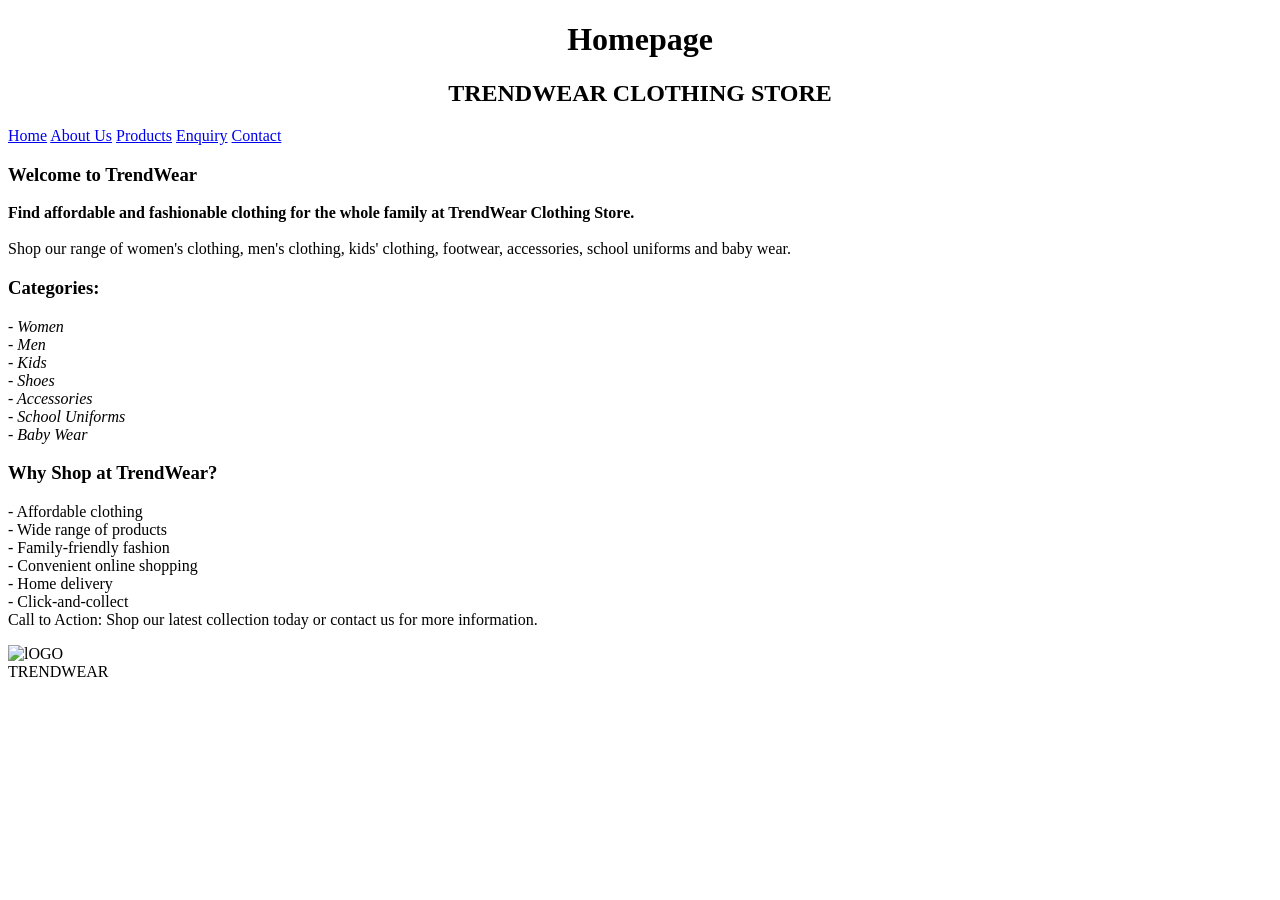
==== index.html @ 8ec3dce1 "modify" ====
<!DOCTYPE html>
<html lang="en">
<head>
    <meta charset="UTF-8">
    <meta name="viewport" content="width=device-width, initial-scale=1.0">
    <title>Document</title>
</head>
<body>
    <h1 style="text-align: center;">Homepage</h1>
   <h2 style="text-align: center;">TRENDWEAR CLOTHING STORE</h2>
<!--Navigation-->
   <nav>
    <a href="./index.html">Home</a>
    <a href="./content/about.html">About Us</a>
    <a href="./content/products.html">Products</a>
    <a href="./content/enquiry.html">Enquiry</a>
    <a href="./content/contact.html">Contact</a>
</nav>

<h3>Welcome to TrendWear</h3>

<p><strong>Find affordable and fashionable clothing for the whole family at TrendWear Clothing Store.</strong> 
<br><br>
Shop our range of women's clothing, men's clothing, kids' clothing, footwear, accessories, school uniforms and baby wear.

<h3>Categories:</h3>
<em>- Women<br>
- Men<br>
- Kids<br>
- Shoes<br>
- Accessories<br>
- School Uniforms<br>
- Baby Wear</em>


<h3>Why Shop at TrendWear?</h3>
- Affordable clothing<br>
- Wide range of products<br>
- Family-friendly fashion<br>
- Convenient online shopping<br>
- Home delivery<br>
- Click-and-collect<br>

Call to Action:
Shop our latest collection today or contact us for more information.</p>
<img src="C:\Users\Student\OneDrive - ADvTECH Ltd\Documents\GitHub\My-Website\images\Logos\ChatGPT Image Aug 13, 2026, 02_03_36 PM.png" alt="lOGO" width="500" height="500"> 
<footer>TRENDWEAR</footer>
</body>
</html>
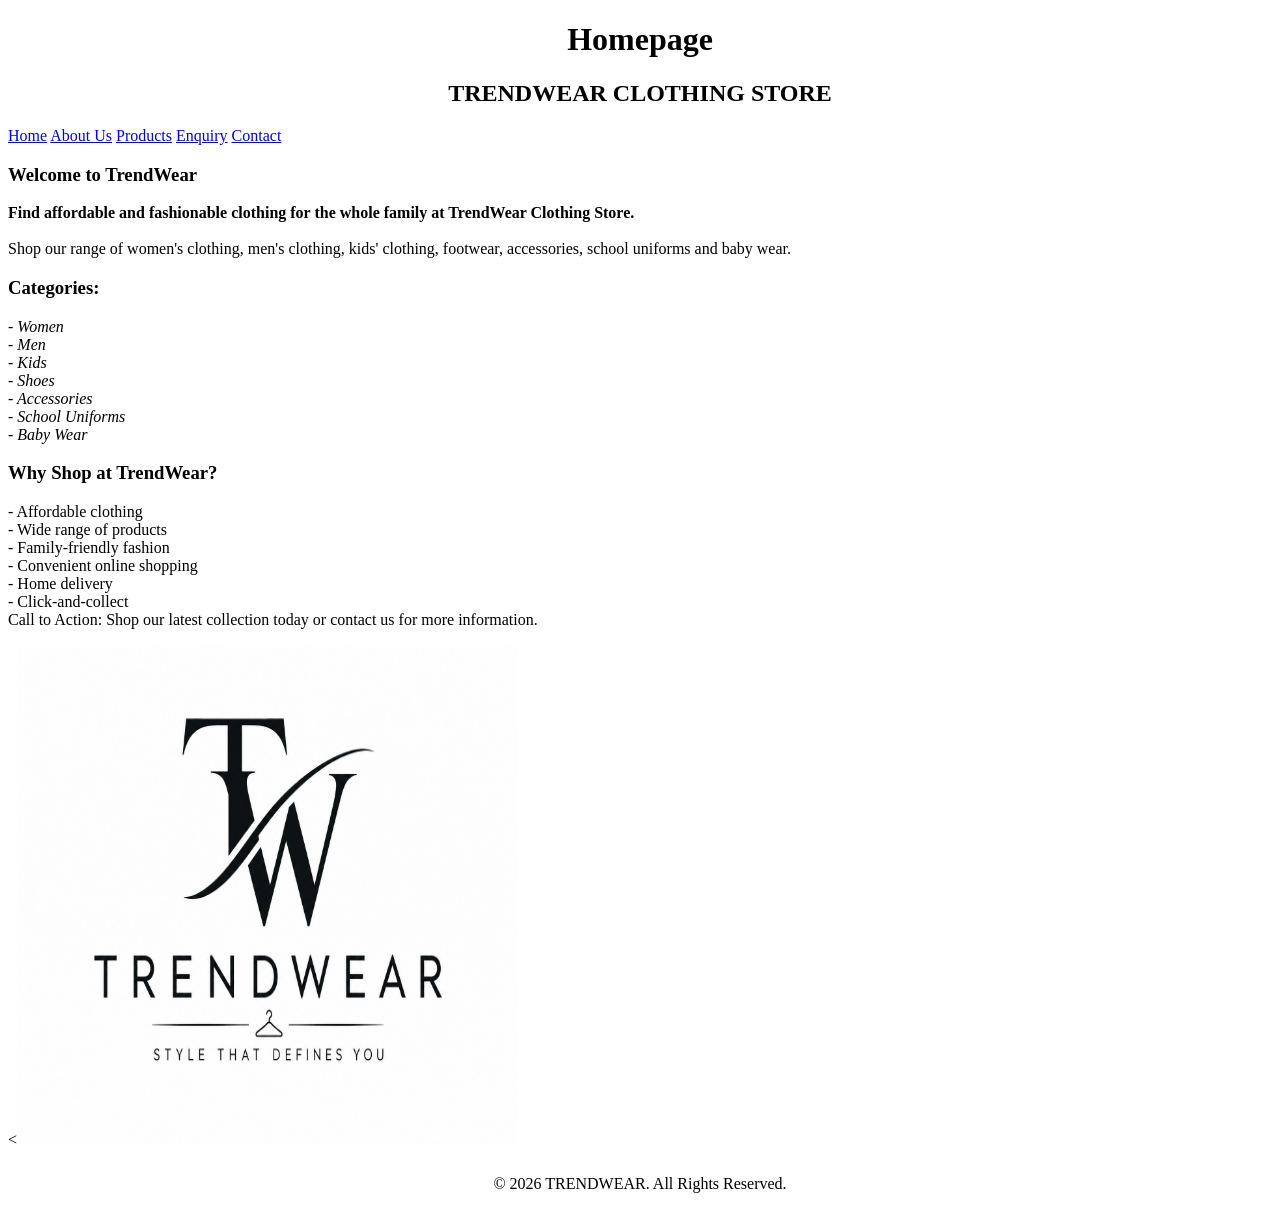
==== commit d59aa1b7: "Merge branch 'main' of https://github.com/ntsika-adams/My-Website" ====
--- a/index.html
+++ b/index.html
@@ -43,7 +43,10 @@
 
 Call to Action:
 Shop our latest collection today or contact us for more information.</p>
-<img src="C:\Users\Student\OneDrive - ADvTECH Ltd\Documents\GitHub\My-Website\images\Logos\ChatGPT Image Aug 13, 2026, 02_03_36 PM.png" alt="lOGO" width="500" height="500"> 
-<footer>TRENDWEAR</footer>
+<<img src="./images/Logos/ChatGPT%20Image%20Aug%2013,%202026,%2002_03_36%20PM.png" alt="TrendWear Logo" width="500" height="500">
+
+<footer style="text-align: center; padding: 10px 0;">
+        <p>&copy; 2026 TRENDWEAR. All Rights Reserved.</p>
+    </footer>
 </body>
 </html>
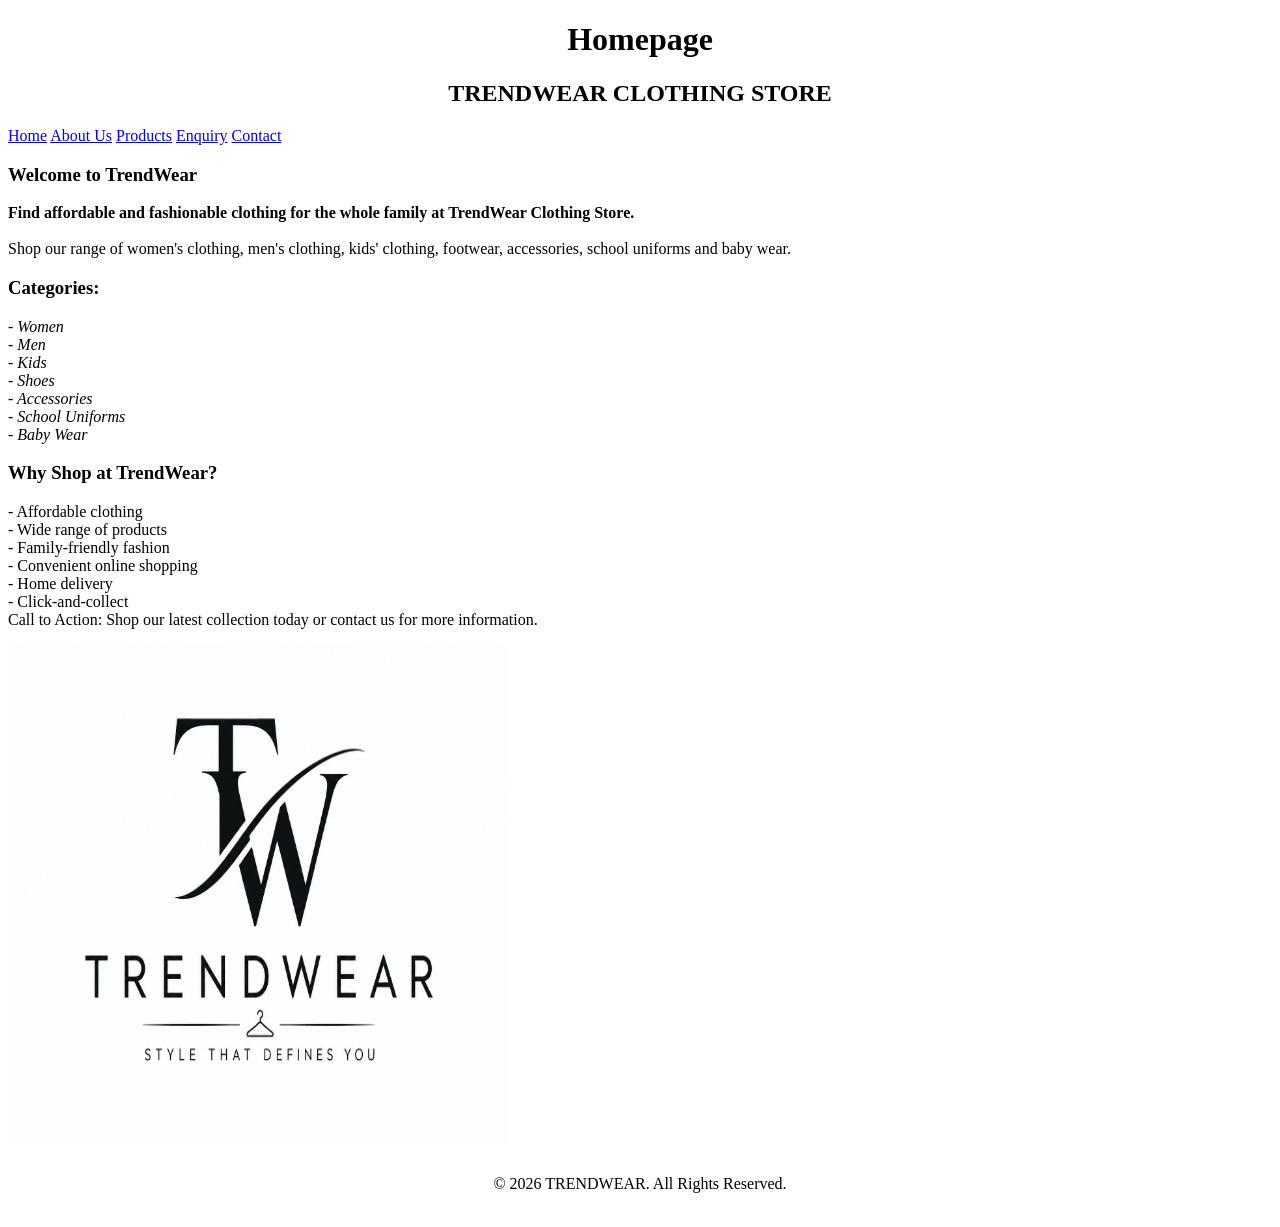
==== commit 82ec67fa: "mod" ====
--- a/index.html
+++ b/index.html
@@ -4,6 +4,7 @@
     <meta charset="UTF-8">
     <meta name="viewport" content="width=device-width, initial-scale=1.0">
     <title>Document</title>
+    <link rel="stylesheet" href="styles.css">
 </head>
 <body>
     <h1 style="text-align: center;">Homepage</h1>
@@ -16,13 +17,13 @@
     <a href="./content/enquiry.html">Enquiry</a>
     <a href="./content/contact.html">Contact</a>
 </nav>
-
+ 
 <h3>Welcome to TrendWear</h3>
-
+ 
 <p><strong>Find affordable and fashionable clothing for the whole family at TrendWear Clothing Store.</strong> 
 <br><br>
 Shop our range of women's clothing, men's clothing, kids' clothing, footwear, accessories, school uniforms and baby wear.
-
+ 
 <h3>Categories:</h3>
 <em>- Women<br>
 - Men<br>
@@ -31,8 +32,8 @@
 - Accessories<br>
 - School Uniforms<br>
 - Baby Wear</em>
-
-
+ 
+ 
 <h3>Why Shop at TrendWear?</h3>
 - Affordable clothing<br>
 - Wide range of products<br>
@@ -40,13 +41,14 @@
 - Convenient online shopping<br>
 - Home delivery<br>
 - Click-and-collect<br>
-
+ 
 Call to Action:
 Shop our latest collection today or contact us for more information.</p>
-<<img src="./images/Logos/ChatGPT%20Image%20Aug%2013,%202026,%2002_03_36%20PM.png" alt="TrendWear Logo" width="500" height="500">
-
+<img src="./images/Logos/ChatGPT%20Image%20Aug%2013,%202026,%2002_03_36%20PM.png" alt="TrendWear Logo" width="500" height="500">
+ 
 <footer style="text-align: center; padding: 10px 0;">
         <p>&copy; 2026 TRENDWEAR. All Rights Reserved.</p>
     </footer>
 </body>
-</html>+</html>
+ 
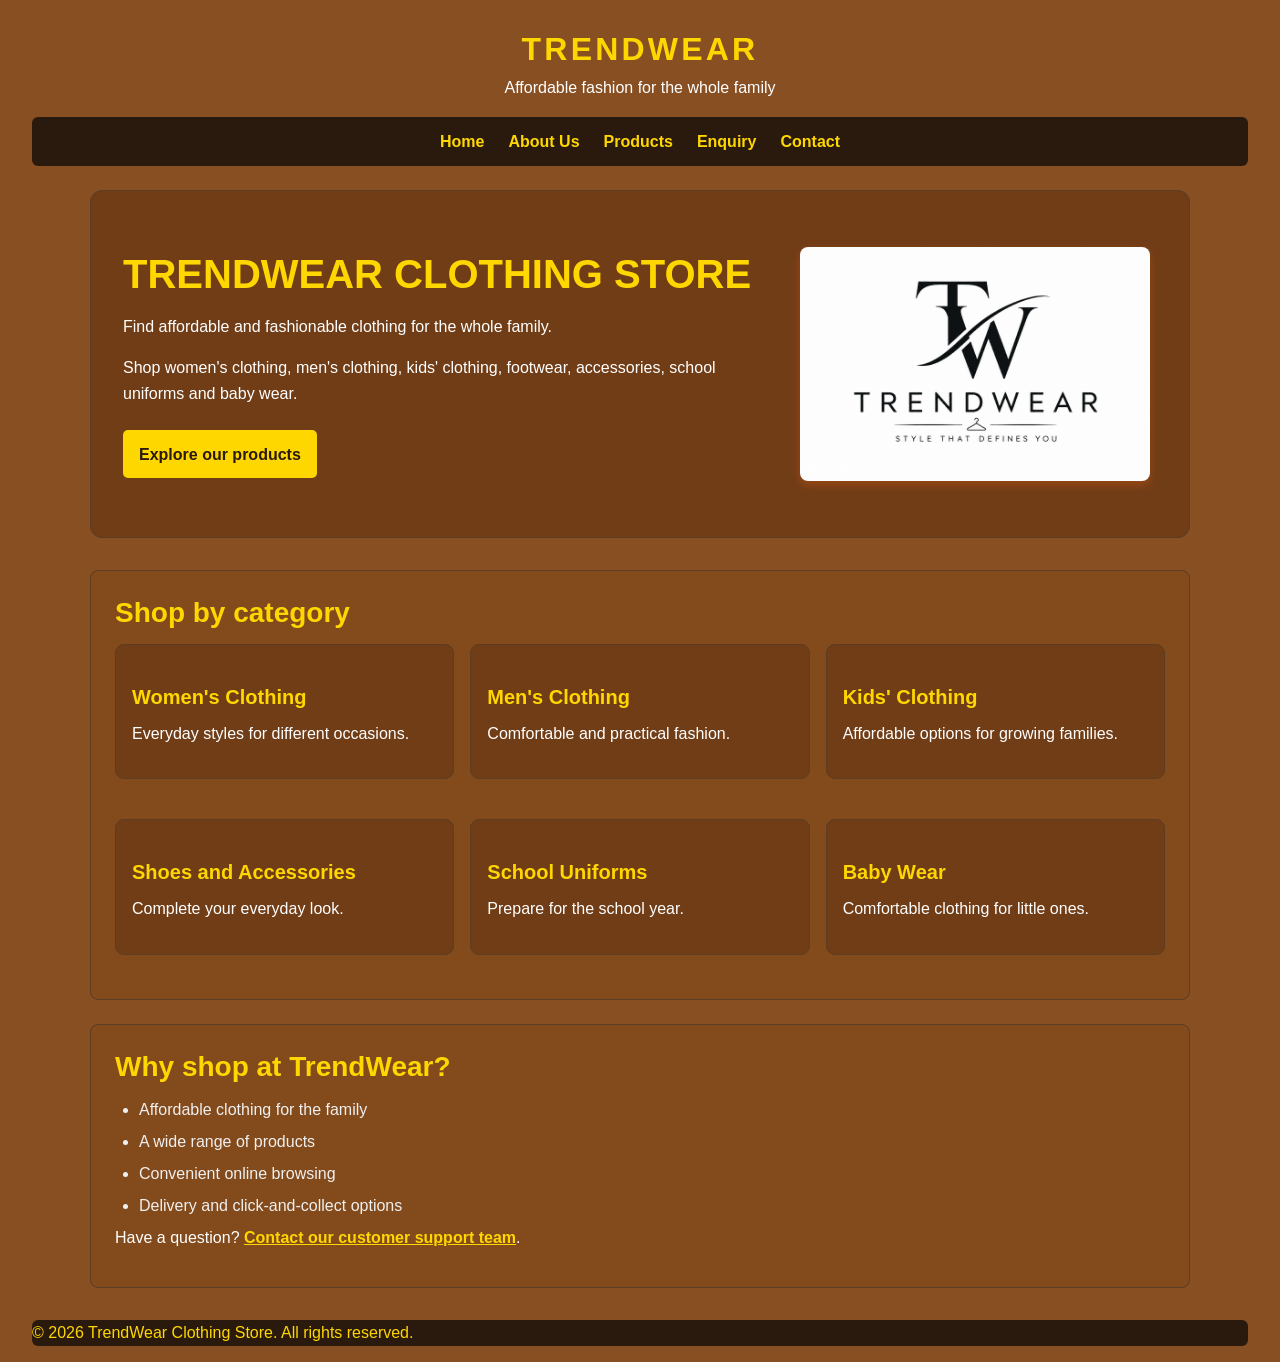
==== commit 33f21c19: "add" ====
--- a/index.html
+++ b/index.html
@@ -1,54 +1,59 @@
 <!DOCTYPE html>
 <html lang="en">
 <head>
-    <meta charset="UTF-8">
-    <meta name="viewport" content="width=device-width, initial-scale=1.0">
-    <title>Document</title>
-    <link rel="stylesheet" href="styles.css">
+  <meta charset="UTF-8">
+  <meta name="viewport" content="width=device-width, initial-scale=1.0">
+  <meta name="description" content="Shop affordable family fashion at TrendWear Clothing Store. Explore clothing, shoes, accessories, school uniforms and baby wear.">
+  <meta name="keywords" content="affordable clothing South Africa, family fashion, shoes, school uniforms, baby wear, TrendWear">
+  <meta name="robots" content="index, follow">
+  <title>TrendWear Clothing Store | Affordable Family Fashion</title>
+  <link rel="stylesheet" href="css/style.css">
+  <script src="js/script.js" defer></script>
 </head>
 <body>
-    <h1 style="text-align: center;">Homepage</h1>
-   <h2 style="text-align: center;">TRENDWEAR CLOTHING STORE</h2>
-<!--Navigation-->
-   <nav>
-    <a href="./index.html">Home</a>
-    <a href="./content/about.html">About Us</a>
-    <a href="./content/products.html">Products</a>
-    <a href="./content/enquiry.html">Enquiry</a>
-    <a href="./content/contact.html">Contact</a>
-</nav>
- 
-<h3>Welcome to TrendWear</h3>
- 
-<p><strong>Find affordable and fashionable clothing for the whole family at TrendWear Clothing Store.</strong> 
-<br><br>
-Shop our range of women's clothing, men's clothing, kids' clothing, footwear, accessories, school uniforms and baby wear.
- 
-<h3>Categories:</h3>
-<em>- Women<br>
-- Men<br>
-- Kids<br>
-- Shoes<br>
-- Accessories<br>
-- School Uniforms<br>
-- Baby Wear</em>
- 
- 
-<h3>Why Shop at TrendWear?</h3>
-- Affordable clothing<br>
-- Wide range of products<br>
-- Family-friendly fashion<br>
-- Convenient online shopping<br>
-- Home delivery<br>
-- Click-and-collect<br>
- 
-Call to Action:
-Shop our latest collection today or contact us for more information.</p>
-<img src="./images/Logos/ChatGPT%20Image%20Aug%2013,%202026,%2002_03_36%20PM.png" alt="TrendWear Logo" width="500" height="500">
- 
-<footer style="text-align: center; padding: 10px 0;">
-        <p>&copy; 2026 TRENDWEAR. All Rights Reserved.</p>
-    </footer>
+  <header class="site-header">
+    <p class="brand">TRENDWEAR</p>
+    <p class="tagline">Affordable fashion for the whole family</p>
+    <nav aria-label="Main navigation">
+      <a href="index.html" aria-current="page">Home</a>
+      <a href="content/about.html">About Us</a>
+      <a href="content/products.html">Products</a>
+      <a href="content/enquiry.html">Enquiry</a>
+      <a href="content/contact.html">Contact</a>
+    </nav>
+  </header>
+  <main>
+    <section class="hero">
+      <div>
+        <h1>TRENDWEAR CLOTHING STORE</h1>
+        <p>Find affordable and fashionable clothing for the whole family.</p>
+        <p>Shop women's clothing, men's clothing, kids' clothing, footwear, accessories, school uniforms and baby wear.</p>
+        <a class="button-link" href="content/products.html">Explore our products</a>
+      </div>
+      <img src="images/Logos/Logo Image.png.png" alt="TrendWear Clothing Store logo" width="350" height="350" loading="lazy">
+    </section>
+    <section>
+      <h2>Shop by category</h2>
+      <div class="category-grid">
+        <article><h3>Women's Clothing</h3><p>Everyday styles for different occasions.</p></article>
+        <article><h3>Men's Clothing</h3><p>Comfortable and practical fashion.</p></article>
+        <article><h3>Kids' Clothing</h3><p>Affordable options for growing families.</p></article>
+        <article><h3>Shoes and Accessories</h3><p>Complete your everyday look.</p></article>
+        <article><h3>School Uniforms</h3><p>Prepare for the school year.</p></article>
+        <article><h3>Baby Wear</h3><p>Comfortable clothing for little ones.</p></article>
+      </div>
+    </section>
+    <section>
+      <h2>Why shop at TrendWear?</h2>
+      <ul>
+        <li>Affordable clothing for the family</li>
+        <li>A wide range of products</li>
+        <li>Convenient online browsing</li>
+        <li>Delivery and click-and-collect options</li>
+      </ul>
+      <p>Have a question? <a href="content/contact.html">Contact our customer support team</a>.</p>
+    </section>
+  </main>
+  <footer><p>&copy; 2026 TrendWear Clothing Store. All rights reserved.</p></footer>
 </body>
 </html>
- 
--- a/css/style.css
+++ b/css/style.css
@@ -0,0 +1,429 @@
+/* =========================================================
+   BASE STYLES
+   ========================================================= */
+*, *::before, *::after {
+  margin: 0;
+  padding: 0;
+  box-sizing: border-box;
+}
+ 
+html {
+  font-size: 100%;
+}
+ 
+body {
+  font-family: 'Segoe UI', Arial, sans-serif;
+  font-size: 1rem;
+  line-height: 1.6;
+  color: #f0f0f0;
+  background-color: #884f23; /* dark brown page background */
+  padding: 1rem 2rem;
+}
+ 
+/* =========================================================
+   TYPOGRAPHY
+   ========================================================= */
+h1, h2 {
+  color: #FFD700; /* gold */
+  font-weight: 700;
+  margin-bottom: 0.5rem;
+}
+ 
+h1 { font-size: 2.5rem; }
+h2 { font-size: 1.75rem; }
+ 
+h3 {
+  color: #FFD700;
+  font-size: 1.25rem;
+  margin: 1.25rem 0 0.5rem;
+}
+ 
+p {
+  color: #ffffff;
+  font-size: 1rem;
+  margin-bottom: 1rem;
+}
+ 
+strong {
+  color: #ffffff;
+}
+ 
+em {
+  color: #ffffff;
+  font-style: italic;
+  display: inline-block;
+  margin-bottom: 1rem;
+}
+
+/* FIX: links inside text (e.g. phone and email on the contact page)
+   were the browser default blue, which is hard to read on brown */
+p a {
+  color: #FFD700;
+  font-weight: 700;
+}
+
+p a:hover,
+p a:focus {
+  color: #ffffff;
+}
+ 
+/* =========================================================
+   NAVIGATION
+   ========================================================= */
+nav {
+  display: flex;
+  flex-wrap: wrap;
+  justify-content: center;
+  gap: 1.5rem;
+  background-color: #2a1a0d;
+  padding: 0.75rem 1rem;
+  margin-bottom: 1.5rem;
+  border-radius: 6px;
+}
+ 
+nav a {
+  color: #FFD700;
+  text-decoration: none;
+  font-weight: 600;
+  transition: color 0.2s ease;
+}
+ 
+nav a:hover,
+nav a:focus {
+  color: #ffffff;
+}
+ 
+/* =========================================================
+   IMAGE
+   ========================================================= */
+img {
+  display: block;
+  max-width: 100%;
+  height: auto;
+  margin: 1.5rem auto;
+  border-radius: 8px;
+  box-shadow: 0 4px 10px rgba(212, 89, 18, 0.4);
+}
+ 
+/* =========================================================
+   FOOTER
+   ========================================================= */
+footer {
+  background-color: #2a1a0d;
+  margin-top: 2rem;
+  border-radius: 6px;
+}
+ 
+footer p {
+  color: #FFD700;
+  margin: 0;
+}
+ 
+/* =========================================================
+   PAGE STRUCTURE (header, main, section, article)
+   ========================================================= */
+header {
+  margin-bottom: 1rem;
+}
+ 
+main {
+  display: block;
+  max-width: 1100px;
+  margin: 0 auto;
+}
+ 
+section, article {
+  background-color: #834a1c;
+  border: 1px solid #5a3d22;
+  border-radius: 8px;
+  padding: 1.25rem 1.5rem;
+  margin-bottom: 1.5rem;
+}
+ 
+/* =========================================================
+   LISTS
+   ========================================================= */
+ul {
+  list-style: disc;
+  margin-left: 1.5rem;
+  color: #f0f0f0;
+}
+ 
+ul li {
+  margin-bottom: 0.4rem;
+}
+ 
+/* =========================================================
+   FORMS (enquiry page + contact page)
+   ========================================================= */
+form {
+  background-color: #da711b;
+  border: 1px solid #e9872b;
+  border-radius: 8px;
+  padding: 1.5rem;
+  max-width: 500px;
+  margin: 1rem auto;
+}
+
+/* FIX: gold labels on the orange form were hard to read,
+   so labels now use the dark brown from the nav bar */
+form label {
+  color: #2a1a0d;
+  font-weight: 600;
+  display: inline-block;
+  margin-top: 0.5rem;
+}
+
+/* FIX: the old rule was "form input, form select". It also hit radio
+   buttons (stretching them to 100% wide) and missed <textarea>.
+   Now every text-style control is covered and radios are excluded.
+   border-box stops 100% width + padding from overflowing the form. */
+form input:not([type="radio"]):not([type="checkbox"]),
+form select,
+form textarea {
+  width: 100%;
+  box-sizing: border-box;
+  padding: 0.6em;
+  margin-top: 0.25rem;
+  border: 1px solid #5a3d22;
+  border-radius: 4px;
+  background-color: #f0f0f0;
+  color: #222;
+  font-family: inherit;
+  font-size: 1rem;
+}
+
+/* NEW: message box on the contact page */
+form textarea {
+  display: block;
+  min-height: 140px;
+  resize: vertical;
+}
+
+form ::placeholder {
+  color: #6b5a4a;
+  opacity: 1;
+}
+ 
+form input:focus,
+form select:focus,
+form textarea:focus {
+  outline: none;
+  border-color: #FFD700;
+  box-shadow: 0 0 0 3px rgba(255, 215, 0, 0.3);
+}
+
+/* NEW: fieldset and legend (section headings in the contact form) */
+form fieldset {
+  border: 0;
+  margin: 0 0 1.5rem;
+  padding: 0;
+}
+
+form legend {
+  width: 100%;
+  margin-bottom: 0.5rem;
+  padding-bottom: 0.5rem;
+  border-bottom: 1px solid #5a3d22;
+  color: #2a1a0d;
+  font-size: 1.1rem;
+  font-weight: 700;
+}
+
+/* NEW: radio buttons (preferred contact method) */
+form input[type="radio"],
+form input[type="checkbox"] {
+  width: auto;
+  margin: 0 0.4rem 0 0;
+  accent-color: #2a1a0d;
+  vertical-align: middle;
+}
+
+form input[type="radio"] + label {
+  margin: 0 1.5rem 0 0;
+  font-weight: 400;
+}
+
+form input[type="radio"]:focus-visible {
+  outline: 3px solid #2a1a0d;
+  outline-offset: 2px;
+}
+ 
+/* Buttons. FIX: button text was orange on gold (very low contrast),
+   now dark brown on gold. Covers both <input type="submit"> (enquiry
+   page) and <button> (contact page). */
+form input[type="submit"],
+form input[type="button"],
+form button[type="submit"] {
+  width: auto;
+  background-color: #FFD700;
+  color: #2a1a0d;
+  font-family: inherit;
+  font-size: 1rem;
+  font-weight: 700;
+  border: none;
+  border-radius: 4px;
+  cursor: pointer;
+  padding: 0.6em 1.5em;
+  margin-top: 1rem;
+  transition: background-color 0.2s ease;
+}
+ 
+form input[type="submit"]:hover,
+form input[type="button"]:hover,
+form button[type="submit"]:hover {
+  background-color: #e6c200;
+}
+
+/* NEW: "Clear form" button */
+form button[type="reset"] {
+  background-color: transparent;
+  color: #2a1a0d;
+  font-family: inherit;
+  font-size: 1rem;
+  font-weight: 700;
+  border: 2px solid #2a1a0d;
+  border-radius: 4px;
+  cursor: pointer;
+  padding: 0.5em 1.4em;
+  margin-top: 1rem;
+  margin-left: 0.5rem;
+  transition: background-color 0.2s ease;
+}
+
+form button[type="reset"]:hover {
+  background-color: rgba(42, 26, 13, 0.15);
+}
+
+form button:focus-visible {
+  outline: 3px solid #2a1a0d;
+  outline-offset: 2px;
+}
+ 
+/* =========================================================
+   MAP / IFRAME (contact page)
+   ========================================================= */
+iframe {
+  max-width: 100%;
+  border: 2px solid #FFD700;
+  border-radius: 8px;
+  margin: 1rem 0;
+}
+ 
+hr {
+  border: none;
+  border-top: 1px solid #5a3d22;
+  margin: 2rem 0;
+}
+ 
+/* =========================================================
+   RESPONSIVE DESIGN
+   ========================================================= */
+@media (max-width: 1024px) {
+  body { padding: 1rem; }
+  h1 { font-size: 2.2rem; }
+}
+ 
+@media (max-width: 600px) {
+  nav {
+    flex-direction: column;
+    align-items: center;
+    gap: 0.75rem;
+  }
+ 
+  h1 { font-size: 1.8rem; }
+  h2 { font-size: 1.4rem; }
+ 
+  img {
+    width: 100%;
+    height: auto;
+  }
+ 
+  section, article, form {
+    padding: 1rem;
+  }
+
+  /* NEW: full-width buttons on phones */
+  form button[type="submit"],
+  form button[type="reset"] {
+    display: block;
+    width: 100%;
+    margin-left: 0;
+  }
+ 
+  iframe {
+    height: 300px;
+  }
+}
+
+/* =========================================================
+   PART 3 ENHANCEMENTS: HERO, CARDS, INTERACTIONS AND ACCESSIBILITY
+   ========================================================= */
+a { color: #ffe66d; }
+a:focus-visible, button:focus-visible, input:focus-visible,
+select:focus-visible, textarea:focus-visible {
+  outline: 3px solid #fff;
+  outline-offset: 3px;
+}
+.site-header { text-align: center; margin-bottom: 1.5rem; }
+.brand { color: #ffd700; font-size: 2rem; font-weight: 900; letter-spacing: .2rem; margin: .5rem 0 0; }
+.tagline { color: #fff; }
+.hero {
+  display: grid; grid-template-columns: minmax(0, 1.4fr) minmax(220px, .8fr);
+  gap: 2rem; align-items: center; background: #713d17; padding: 2rem;
+  border-radius: 12px; margin-bottom: 2rem;
+}
+.hero img { max-height: 350px; object-fit: contain; }
+.button-link, .button-link:visited {
+  display: inline-block; background: #ffd700; color: #2a1a0d;
+  font-weight: 700; text-decoration: none; border-radius: 5px;
+  padding: .7rem 1rem; margin: .5rem 0;
+}
+.button-link:hover { background: #fff0a6; }
+.category-grid, .product-grid {
+  display: grid; grid-template-columns: repeat(3, minmax(0, 1fr)); gap: 1rem;
+}
+.category-grid article, .product-card {
+  background: #713d17; border: 1px solid #5a3d22; border-radius: 9px;
+  padding: 1rem; min-width: 0; transition: transform .2s ease, box-shadow .2s ease;
+}
+.category-grid article:hover, .product-card:hover {
+  transform: translateY(-3px); box-shadow: 0 8px 18px rgba(0,0,0,.22);
+}
+.product-card img { width: 100%; height: 220px; object-fit: contain; cursor: zoom-in; background: #fff; }
+.product-card h2 { font-size: 1.25rem; margin-top: .5rem; }
+.product-details { font-size: .9rem; }
+.catalogue-tools {
+  display: grid; grid-template-columns: 1fr 1fr; gap: .5rem 1rem;
+  max-width: 700px; margin: 0 auto 1.5rem; background: #713d17;
+  padding: 1rem; border-radius: 8px;
+}
+.catalogue-tools h2, .catalogue-tools p { grid-column: 1 / -1; }
+.catalogue-tools input, .catalogue-tools select {
+  width: 100%; min-width: 0; padding: .65rem; border-radius: 4px; border: 1px solid #5a3d22;
+}
+.notice { padding: 1rem; background: #fff0a6; color: #2a1a0d; border-radius: 6px; }
+.lightbox { width: min(90vw, 800px); max-width: 800px; padding: 1rem; margin: auto; border: 2px solid #ffd700; border-radius: 10px; background: #2a1a0d; color: white; }
+.lightbox::backdrop { background: rgba(0,0,0,.8); }
+.lightbox img { max-height: 70vh; object-fit: contain; }
+.lightbox-close { display: block; margin-left: auto; padding: .5rem .8rem; cursor: pointer; }
+.form-status { margin-top: 1rem; font-weight: 700; }
+.form-status.success { color: #155724; background: #d4edda; padding: .7rem; border-radius: 4px; }
+.form-status.error { color: #721c24; background: #f8d7da; padding: .7rem; border-radius: 4px; }
+.secondary-button { background: transparent; color: #2a1a0d; border: 2px solid #2a1a0d; border-radius: 4px; padding: .6em 1.4em; cursor: pointer; margin: .5rem; }
+[hidden] { display: none !important; }
+@media (max-width: 800px) {
+  .category-grid, .product-grid { grid-template-columns: repeat(2, minmax(0, 1fr)); }
+  .hero { grid-template-columns: 1fr; }
+  .hero img { max-height: 250px; }
+}
+@media (max-width: 540px) {
+  body { padding: .75rem; }
+  .category-grid, .product-grid { grid-template-columns: 1fr; }
+  .catalogue-tools { grid-template-columns: 1fr; }
+  .catalogue-tools h2, .catalogue-tools p { grid-column: auto; }
+  .hero { padding: 1rem; }
+}
+@media (prefers-reduced-motion: reduce) {
+  *, *::before, *::after { animation-duration: .01ms !important; transition-duration: .01ms !important; scroll-behavior: auto !important; }
+}
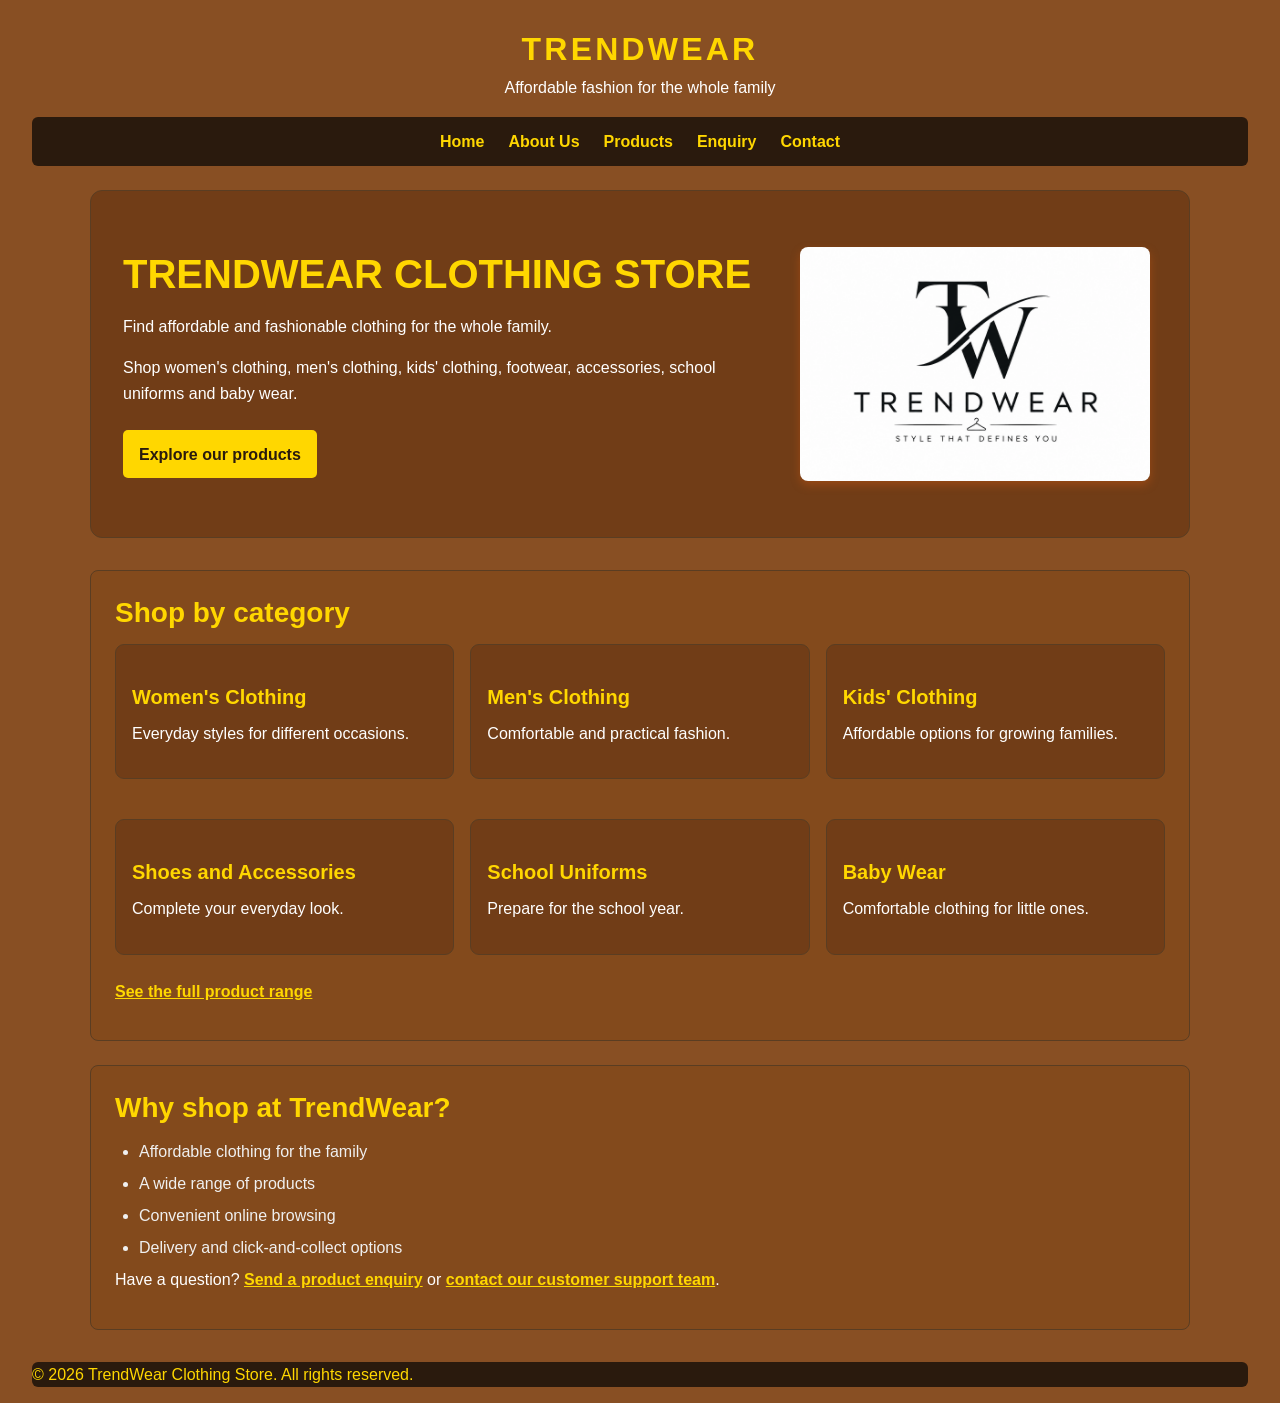
==== commit e11f3c34: "add" ====
--- a/index.html
+++ b/index.html
@@ -7,6 +7,29 @@
   <meta name="keywords" content="affordable clothing South Africa, family fashion, shoes, school uniforms, baby wear, TrendWear">
   <meta name="robots" content="index, follow">
   <title>TrendWear Clothing Store | Affordable Family Fashion</title>
+  <link rel="canonical" href="https://YOUR-SITE.netlify.app/">
+
+  <!-- Social sharing (Open Graph) -->
+  <meta property="og:type" content="website">
+  <meta property="og:title" content="TrendWear Clothing Store">
+  <meta property="og:description" content="Affordable fashion for the whole family: clothing, shoes, accessories, school uniforms and baby wear.">
+  <meta property="og:url" content="https://YOUR-SITE.netlify.app/">
+  <meta property="og:image" content="https://YOUR-SITE.netlify.app/images/Logos/Logo%20Image.png.png">
+
+  <!-- Local SEO: structured data -->
+  <script type="application/ld+json">
+  {
+    "@context": "https://schema.org",
+    "@type": "ClothingStore",
+    "name": "TrendWear Clothing Store",
+    "url": "https://YOUR-SITE.netlify.app/",
+    "email": "info@trendwear.co.za",
+    "telephone": "+27 800 123 45658",
+    "areaServed": "ZA",
+    "description": "Affordable family fashion in South Africa."
+  }
+  </script>
+
   <link rel="stylesheet" href="css/style.css">
   <script src="js/script.js" defer></script>
 </head>
@@ -30,9 +53,10 @@
         <p>Shop women's clothing, men's clothing, kids' clothing, footwear, accessories, school uniforms and baby wear.</p>
         <a class="button-link" href="content/products.html">Explore our products</a>
       </div>
-      <img src="images/Logos/Logo Image.png.png" alt="TrendWear Clothing Store logo" width="350" height="350" loading="lazy">
+      <!-- Hero image is above the fold, so it is NOT lazy-loaded -->
+      <img src="images/Logos/Logo Image.png.png" alt="TrendWear Clothing Store logo" width="350" height="350">
     </section>
-    <section>
+    <section class="reveal">
       <h2>Shop by category</h2>
       <div class="category-grid">
         <article><h3>Women's Clothing</h3><p>Everyday styles for different occasions.</p></article>
@@ -42,8 +66,9 @@
         <article><h3>School Uniforms</h3><p>Prepare for the school year.</p></article>
         <article><h3>Baby Wear</h3><p>Comfortable clothing for little ones.</p></article>
       </div>
+      <p><a href="content/products.html">See the full product range</a></p>
     </section>
-    <section>
+    <section class="reveal">
       <h2>Why shop at TrendWear?</h2>
       <ul>
         <li>Affordable clothing for the family</li>
@@ -51,9 +76,10 @@
         <li>Convenient online browsing</li>
         <li>Delivery and click-and-collect options</li>
       </ul>
-      <p>Have a question? <a href="content/contact.html">Contact our customer support team</a>.</p>
+      <p>Have a question? <a href="content/enquiry.html">Send a product enquiry</a> or
+        <a href="content/contact.html">contact our customer support team</a>.</p>
     </section>
   </main>
   <footer><p>&copy; 2026 TrendWear Clothing Store. All rights reserved.</p></footer>
 </body>
-</html>
+</html>
--- a/css/style.css
+++ b/css/style.css
@@ -424,6 +424,72 @@
   .catalogue-tools h2, .catalogue-tools p { grid-column: auto; }
   .hero { padding: 1rem; }
 }
+
+/* =========================================================
+   PART 3 (SECOND PASS): DYNAMIC PRODUCTS, ACCORDION, MAP, ANIMATION
+   ========================================================= */
+
+/* Labels in the product search tools (they sit outside the orange form) */
+.catalogue-tools label { display: block; font-weight: 600; margin-bottom: 0.25rem; }
+
+/* Product cards built by script.js */
+.product-card { animation: cardIn 0.25s ease-out; }
+.product-card .price { color: #FFD700; font-weight: 700; }
+.image-button {
+  display: block; width: 100%; padding: 0; border: 0; background: none;
+  border-radius: 8px; overflow: hidden; cursor: zoom-in;
+}
+.image-button img { transition: transform 0.25s ease; }
+.image-button:hover img { transform: scale(1.04); }
+.lightbox[open] { animation: cardIn 0.2s ease-out; }
+
+/* <button> elements that use the gold .button-link look */
+button.button-link { border: 0; cursor: pointer; font: inherit; font-weight: 700; }
+
+/* Accordion (FAQ on the contact page) */
+.accordion h3 { margin: 0 0 0.5rem; }
+.accordion-trigger {
+  display: flex; justify-content: space-between; width: 100%;
+  padding: 0.75rem 1rem; font: inherit; font-weight: 700; text-align: left;
+  color: #FFD700; background: #713d17; border: 1px solid #5a3d22;
+  border-radius: 6px; cursor: pointer;
+}
+.accordion-trigger:hover { background: #5f3212; }
+.accordion-trigger::after { content: "+"; }
+.accordion-trigger[aria-expanded="true"]::after { content: "\2212"; }
+.accordion-panel {
+  margin: -0.25rem 0 0.75rem; padding: 0.75rem 1rem;
+  background: #713d17; border: 1px solid #5a3d22; border-radius: 0 0 6px 6px;
+}
+.accordion-panel:not([hidden]) { animation: panelIn 0.25s ease-out; }
+.accordion-panel p { margin-bottom: 0; }
+
+/* Interactive store map (Leaflet) */
+.map {
+  height: 420px; max-width: 100%; margin: 1rem 0;
+  border: 2px solid #FFD700; border-radius: 8px;
+}
+/* The global img rule above would break Leaflet's tiles, so reset it inside the map */
+.map img { margin: 0; border-radius: 0; box-shadow: none; transition: none; }
+.leaflet-popup-content p, .leaflet-popup-content strong { color: #2a1a0d; }
+.leaflet-popup-content p { margin: 0.25rem 0 0; }
+.store-list { display: flex; flex-wrap: wrap; gap: 0.5rem; margin: 0; list-style: none; }
+.store-list li { margin: 0; }
+
+/* Scroll reveal: only hides content when JavaScript is running */
+.js .reveal { opacity: 0; transform: translateY(16px); transition: opacity 0.5s ease, transform 0.5s ease; }
+.js .reveal.visible { opacity: 1; transform: none; }
+
+@keyframes cardIn {
+  from { opacity: 0; transform: translateY(8px); }
+  to { opacity: 1; transform: none; }
+}
+@keyframes panelIn {
+  from { opacity: 0; transform: translateY(-6px); }
+  to { opacity: 1; transform: none; }
+}
+
 @media (prefers-reduced-motion: reduce) {
   *, *::before, *::after { animation-duration: .01ms !important; transition-duration: .01ms !important; scroll-behavior: auto !important; }
-}
+  .js .reveal { opacity: 1; transform: none; }
+}
